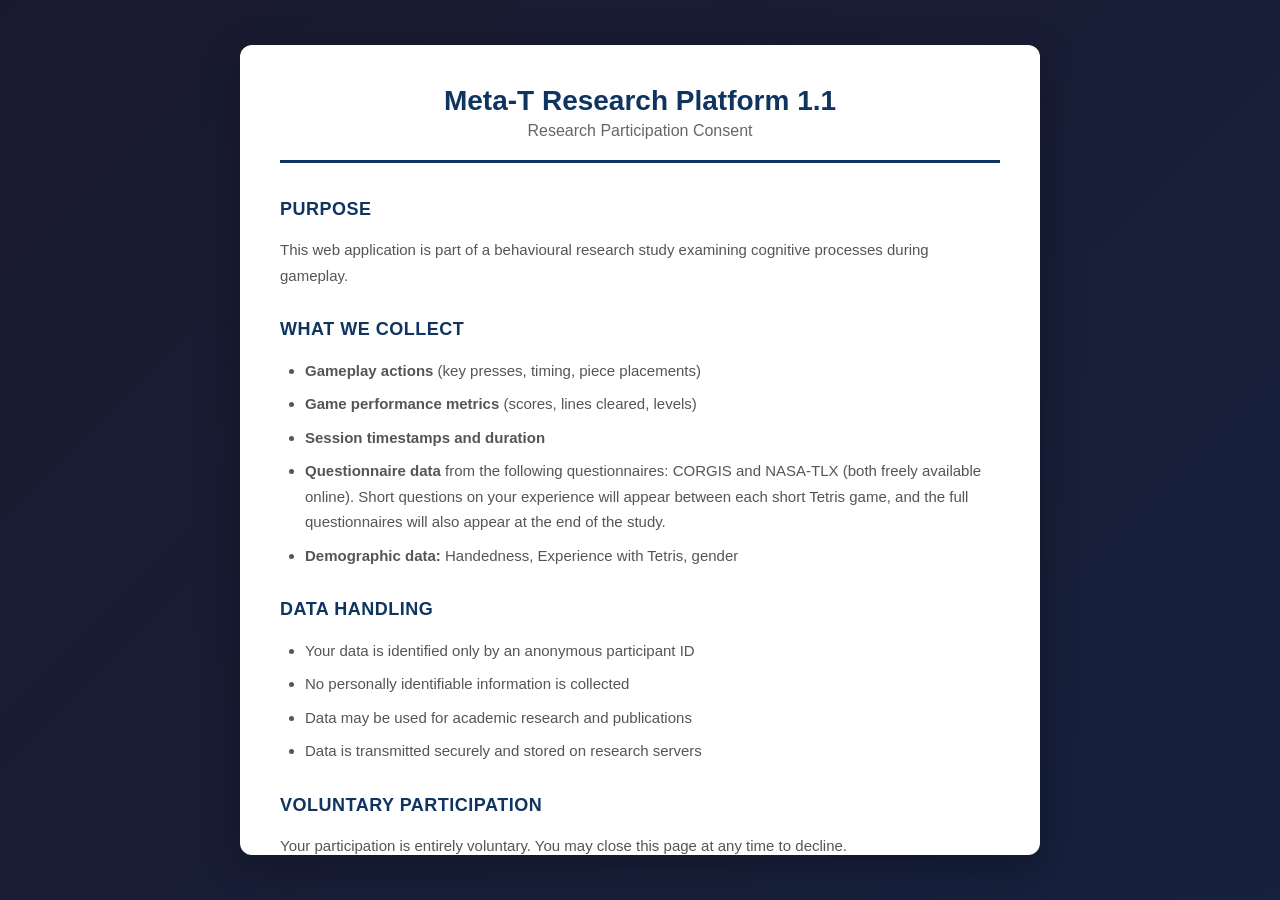
==== game.html @ 0c23f027 "Add files via upload" ====
<!doctype html>
<html lang="en">
<head>
  <meta charset="utf-8">
  <meta name="viewport" content="width=device-width,initial-scale=1">
  <title>Meta-T Challenge–Frustration Study</title>
  <link rel="stylesheet" href="experiment.css">
</head>
<body>
<main>
  <section id="welcomeScreen" class="screen card">
    <h1>Meta-T Research Prototype</h1>
    <p>Participant ID: <code id="participantId"></code></p>
    <p>This is development version 0.2.4 soft-drop telemetry. It contains a practice period followed by nine fixed-duration difficulty conditions.</p>
    <button id="practiceBtn">Start practice</button>
  </section>

  <section id="experimentIntro" class="screen card hidden">
    <h1>Practice complete</h1>
    <p>The experiment contains nine conditions. Each condition uses a predefined falling speed. After each condition you will answer two brief questions.</p>
    <button id="startExperimentBtn">Start experiment</button>
  </section>

  <section id="gameScreen" class="screen hidden">
    <div class="game-layout">
      <div class="board-wrap">
        <canvas id="gameCanvas" width="300" height="600"></canvas>
        <div id="gameOverNotice" class="game-over-notice hidden" role="status" aria-live="polite">
          <strong>Game over</strong>
          <span>New attempt — same difficulty condition</span>
        </div>
      </div>
      <aside class="card stats">
        <h2>Study</h2>
        <div>Condition <strong id="condition">—</strong></div>
        <div>Time <strong id="timer">—</strong></div>
        <div>Drop interval <strong id="speed">—</strong></div>
        <hr>
        <div>Score <strong id="score">0</strong></div>
        <div>Lines <strong id="lines">0</strong></div>
        <div>Attempt <strong id="attempt">1</strong></div>
        <h3>Next</h3>
        <canvas id="nextPieceCanvas" width="120" height="120"></canvas>
        <p class="small">← → move · ↑ rotate · ↓ soft drop</p>
      </aside>
    </div>
  </section>

  <section id="ratingScreen" class="screen card hidden">
    <h1>Condition <span id="ratingCondition"></span> complete</h1>
    <form id="ratingForm">
      <fieldset>
        <legend>How challenging did you find that condition?</legend>
        <div class="scale">
          <span>Not at all</span>
          <label>1<input required type="radio" name="challenge" value="1"></label>
          <label>2<input type="radio" name="challenge" value="2"></label>
          <label>3<input type="radio" name="challenge" value="3"></label>
          <label>4<input type="radio" name="challenge" value="4"></label>
          <label>5<input type="radio" name="challenge" value="5"></label>
          <label>6<input type="radio" name="challenge" value="6"></label>
          <label>7<input type="radio" name="challenge" value="7"></label>
          <span>Extremely</span>
        </div>
      </fieldset>
      <fieldset>
        <legend>How frustrated did you feel during that condition?</legend>
        <div class="scale">
          <span>Not at all</span>
          <label>1<input required type="radio" name="frustration" value="1"></label>
          <label>2<input type="radio" name="frustration" value="2"></label>
          <label>3<input type="radio" name="frustration" value="3"></label>
          <label>4<input type="radio" name="frustration" value="4"></label>
          <label>5<input type="radio" name="frustration" value="5"></label>
          <label>6<input type="radio" name="frustration" value="6"></label>
          <label>7<input type="radio" name="frustration" value="7"></label>
          <span>Extremely</span>
        </div>
      </fieldset>
      <button type="submit">Continue</button>
    </form>
  </section>

  <section id="completeScreen" class="screen card hidden">
    <h1>Gameplay complete</h1>
    <p>The post-play questionnaire (CORGIS + NASA-TLX) is intentionally not hard-coded in v0.1.2. The validated wording/scoring should be confirmed before implementation.</p>
    <p>For development testing only, download the locally recorded telemetry below.</p>
    <button id="downloadBtn">Download test data</button>
  </section>
</main>
<script src="game.js?v=0.2.4-softdrop-telemetry"></script>
</body>
</html>
---- experiment.css ----
*{box-sizing:border-box}body{margin:0;background:#0b1020;color:#eef2ff;font-family:system-ui,-apple-system,Segoe UI,sans-serif}main{min-height:100vh;display:grid;place-items:center;padding:24px}.hidden{display:none!important}.card{background:#151c31;border:1px solid #2b3657;border-radius:16px;padding:28px;max-width:850px;width:100%;box-shadow:0 18px 50px rgba(0,0,0,.25)}button{font:inherit;font-weight:700;padding:11px 18px;border:0;border-radius:10px;cursor:pointer}.game-layout{display:flex;gap:24px;align-items:flex-start}#gameCanvas{border:1px solid #33416b;max-height:82vh;width:auto}.stats{width:240px}.stats div{display:flex;justify-content:space-between;margin:9px 0}.stats canvas{display:block;margin:auto}.small{font-size:.85rem;opacity:.8;line-height:1.5}fieldset{border:1px solid #39466f;border-radius:12px;margin:20px 0;padding:18px}legend{font-weight:700}.scale{display:flex;gap:12px;align-items:end;justify-content:center;flex-wrap:wrap}.scale label{display:flex;flex-direction:column;align-items:center;gap:5px}.scale span{font-size:.8rem;opacity:.8}@media(max-width:700px){.game-layout{flex-direction:column;align-items:center}.stats{width:300px}}
.board-wrap{position:relative}
.game-over-notice{position:absolute;inset:0;display:flex;flex-direction:column;align-items:center;justify-content:center;background:rgba(11,16,32,.82);text-align:center;font-size:1.1rem;pointer-events:none}
.game-over-notice strong{font-size:2rem;margin-bottom:8px}
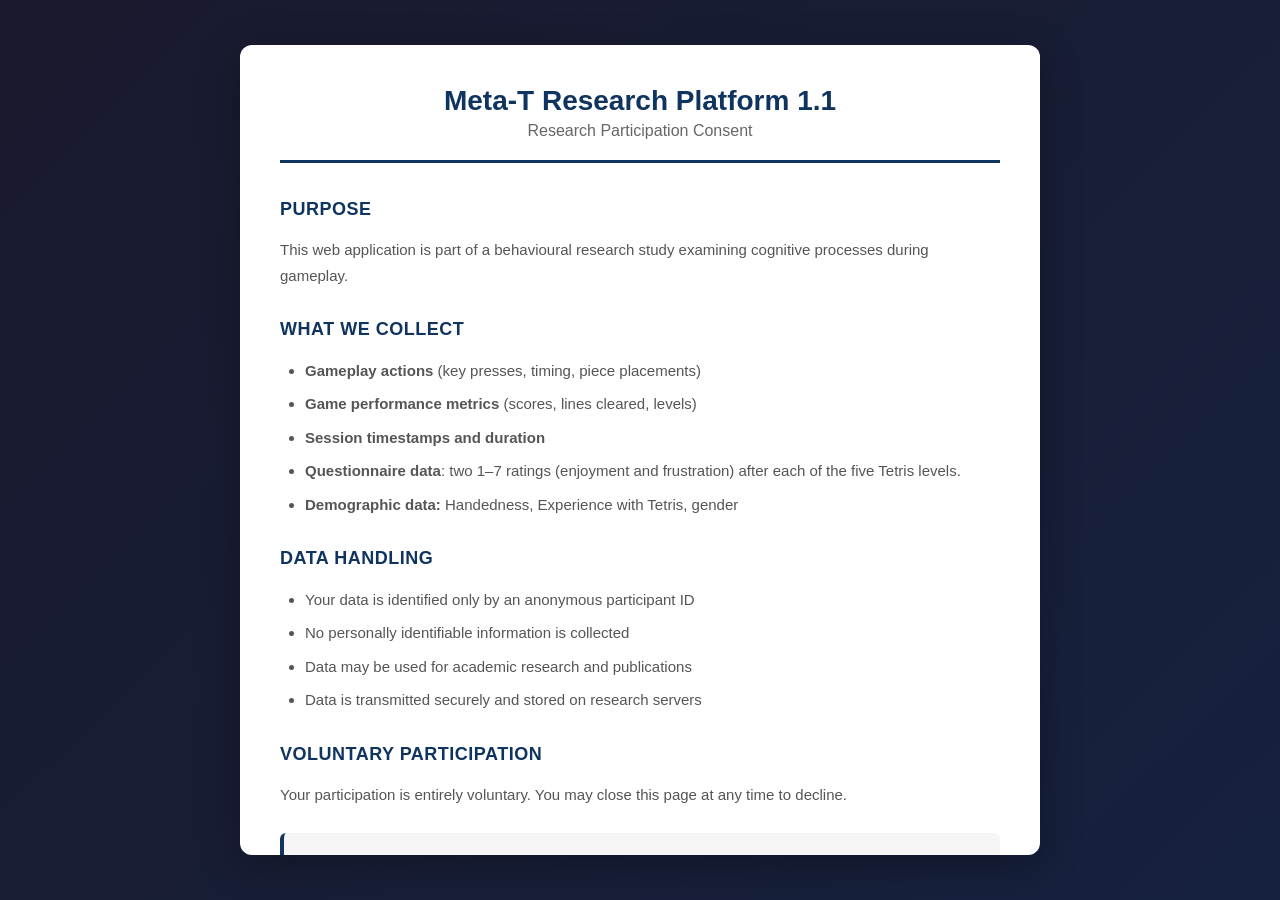
==== commit d2106129: "Add files via upload" ====
--- a/game.html
+++ b/game.html
@@ -11,13 +11,13 @@
   <section id="welcomeScreen" class="screen card">
     <h1>Meta-T Research Prototype</h1>
     <p>Participant ID: <code id="participantId"></code></p>
-    <p>This is development version 0.2.4 soft-drop telemetry. It contains a practice period followed by nine fixed-duration difficulty conditions.</p>
+    <p>This is HMM instrumentation pilot version 0.5. It contains a practice period followed by five two-minute difficulty conditions.</p>
     <button id="practiceBtn">Start practice</button>
   </section>
 
   <section id="experimentIntro" class="screen card hidden">
     <h1>Practice complete</h1>
-    <p>The experiment contains nine conditions. Each condition uses a predefined falling speed. After each condition you will answer two brief questions.</p>
+    <p>The experiment contains five conditions. Each condition uses a predefined falling speed. After each condition you will answer three brief ratings (challenge, enjoyment and frustration).</p>
     <button id="startExperimentBtn">Start experiment</button>
   </section>
 
@@ -47,47 +47,19 @@
   </section>
 
   <section id="ratingScreen" class="screen card hidden">
-    <h1>Condition <span id="ratingCondition"></span> complete</h1>
-    <form id="ratingForm">
-      <fieldset>
-        <legend>How challenging did you find that condition?</legend>
-        <div class="scale">
-          <span>Not at all</span>
-          <label>1<input required type="radio" name="challenge" value="1"></label>
-          <label>2<input type="radio" name="challenge" value="2"></label>
-          <label>3<input type="radio" name="challenge" value="3"></label>
-          <label>4<input type="radio" name="challenge" value="4"></label>
-          <label>5<input type="radio" name="challenge" value="5"></label>
-          <label>6<input type="radio" name="challenge" value="6"></label>
-          <label>7<input type="radio" name="challenge" value="7"></label>
-          <span>Extremely</span>
-        </div>
-      </fieldset>
-      <fieldset>
-        <legend>How frustrated did you feel during that condition?</legend>
-        <div class="scale">
-          <span>Not at all</span>
-          <label>1<input required type="radio" name="frustration" value="1"></label>
-          <label>2<input type="radio" name="frustration" value="2"></label>
-          <label>3<input type="radio" name="frustration" value="3"></label>
-          <label>4<input type="radio" name="frustration" value="4"></label>
-          <label>5<input type="radio" name="frustration" value="5"></label>
-          <label>6<input type="radio" name="frustration" value="6"></label>
-          <label>7<input type="radio" name="frustration" value="7"></label>
-          <span>Extremely</span>
-        </div>
-      </fieldset>
-      <button type="submit">Continue</button>
-    </form>
+    <h1>Level <span id="ratingCondition"></span> complete</h1>
+    <p>Answer all questions about the level you have just played.</p>
+    
+    <form id="ratingForm"><div id="questionnaireItems"></div><button type="submit">Continue</button></form>
   </section>
-
   <section id="completeScreen" class="screen card hidden">
-    <h1>Gameplay complete</h1>
-    <p>The post-play questionnaire (CORGIS + NASA-TLX) is intentionally not hard-coded in v0.1.2. The validated wording/scoring should be confirmed before implementation.</p>
-    <p>For development testing only, download the locally recorded telemetry below.</p>
-    <button id="downloadBtn">Download test data</button>
+    <h1>Pilot complete</h1>
+    <p>Thank you for completing the five Tetris levels and three ratings after each level.</p>
+    <p>For pilot testing, download the full gameplay and questionnaire data. Check that the downloaded file includes 15 questionnaire responses and detailed piece-level telemetry.</p>
+    <button id="downloadBtn">Download full pilot data (JSON)</button>
+    <button id="downloadCsvBtn">Download questionnaire responses (CSV)</button>
   </section>
 </main>
-<script src="game.js?v=0.2.4-softdrop-telemetry"></script>
+<script src="game.js?v=hmm-three-ratings-06"></script>
 </body>
 </html>
